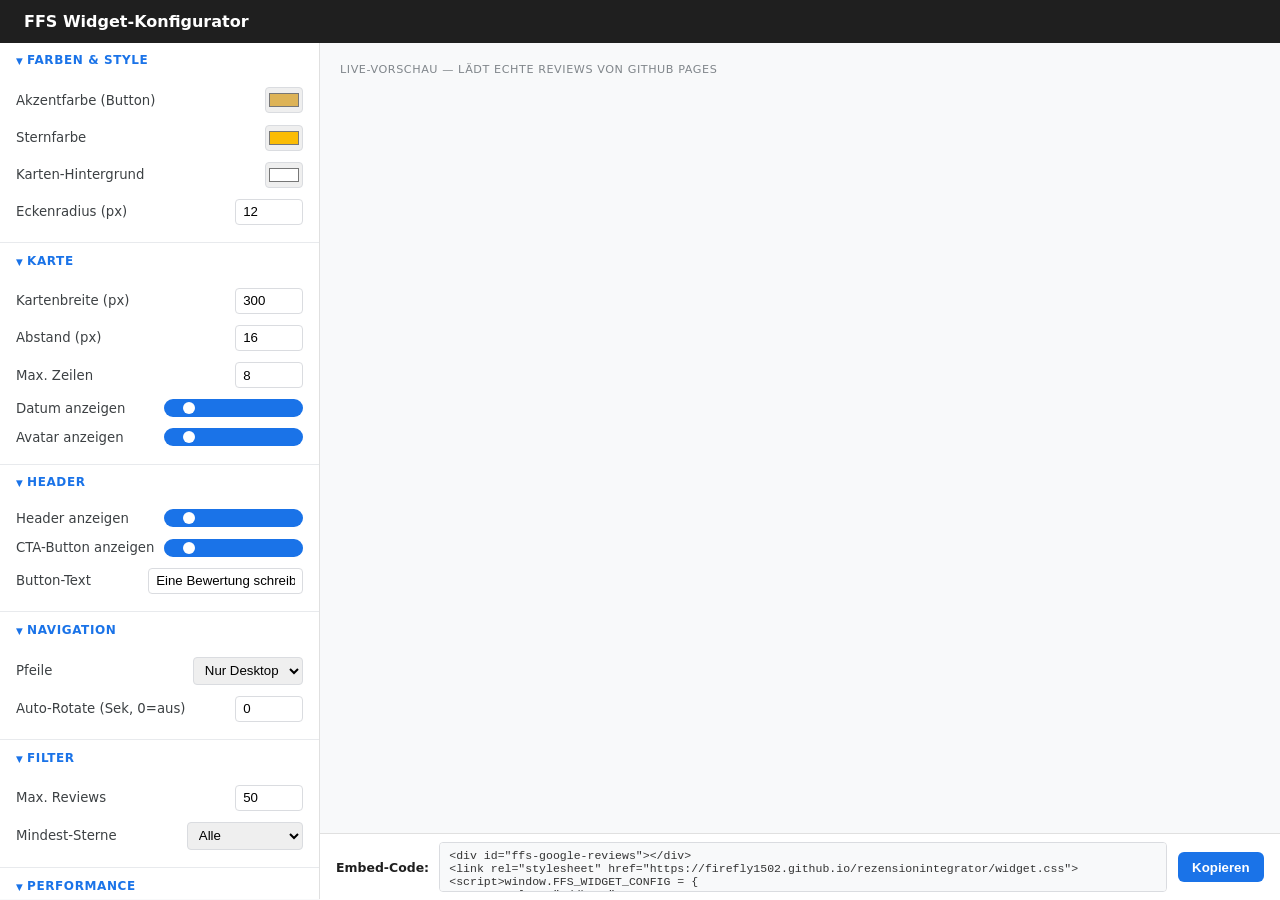
==== tools/konfigurator.html @ 9becf552 "feat: widget-konfigurator mit live-vorschau und embed-code-generator Co-Authored-By: Claude Sonnet 4" ====
<!DOCTYPE html>
<html lang="de">
<head>
  <meta charset="UTF-8">
  <meta name="viewport" content="width=device-width, initial-scale=1.0">
  <title>FFS Widget-Konfigurator</title>
  <link rel="stylesheet" href="../docs/widget.css">
  <style>
    *, *::before, *::after { box-sizing: border-box; }
    body {
      margin: 0;
      font-family: system-ui, -apple-system, 'Segoe UI', sans-serif;
      font-size: 14px;
      background: #f8f9fa;
      color: #1f1f1f;
    }
    h1 {
      margin: 0;
      padding: .75rem 1.5rem;
      background: #1f1f1f;
      color: #fff;
      font-size: 1rem;
      font-weight: 600;
    }
    .layout {
      display: grid;
      grid-template-columns: 320px 1fr;
      height: calc(100vh - 44px);
    }
    .settings {
      overflow-y: auto;
      border-right: 1px solid #e0e0e0;
      background: #fff;
    }
    details { border-bottom: 1px solid #e8eaed; }
    summary {
      padding: .65rem 1rem;
      font-weight: 600;
      font-size: .75rem;
      text-transform: uppercase;
      letter-spacing: .05em;
      color: #1a73e8;
      cursor: pointer;
      user-select: none;
      list-style: none;
    }
    summary::-webkit-details-marker { display: none; }
    summary::before { content: '▼ '; font-size: .55rem; }
    details:not([open]) summary::before { content: '▶ '; }
    .settings-body { padding: .25rem 1rem .75rem; }
    .field {
      display: flex;
      align-items: center;
      justify-content: space-between;
      padding: .35rem 0;
      gap: .5rem;
    }
    .field label { font-size: .83rem; color: #3c4043; flex: 1; }
    .field input[type="color"] {
      width: 38px; height: 26px;
      border: 1px solid #dadce0; border-radius: 4px; padding: 1px; cursor: pointer;
    }
    .field input[type="number"] {
      width: 68px; padding: .28rem .45rem;
      border: 1px solid #dadce0; border-radius: 4px; font-size: .83rem;
    }
    .field input[type="text"] {
      width: 155px; padding: .28rem .45rem;
      border: 1px solid #dadce0; border-radius: 4px; font-size: .83rem;
    }
    .field select {
      padding: .28rem .45rem;
      border: 1px solid #dadce0; border-radius: 4px; font-size: .83rem;
    }
    .toggle { position: relative; display: inline-block; width: 34px; height: 18px; }
    .toggle input { opacity: 0; width: 0; height: 0; }
    .toggle .slider {
      position: absolute; inset: 0;
      background: #ccc; border-radius: 18px; transition: .2s; cursor: pointer;
    }
    .toggle .slider::before {
      content: ''; position: absolute;
      height: 12px; width: 12px; left: 3px; bottom: 3px;
      background: #fff; border-radius: 50%; transition: .2s;
    }
    .toggle input:checked + .slider { background: #1a73e8; }
    .toggle input:checked + .slider::before { transform: translateX(16px); }
    .preview-pane {
      overflow-y: auto;
      padding: 1.25rem 1.25rem 90px;
      background: #f8f9fa;
    }
    .preview-label {
      font-size: .7rem; text-transform: uppercase;
      letter-spacing: .05em; color: #80868b; margin-bottom: .65rem;
    }
    .embed-bar {
      position: fixed;
      bottom: 0; left: 320px; right: 0;
      background: #fff; border-top: 1px solid #e0e0e0;
      padding: .5rem 1rem;
      display: flex; align-items: center; gap: .65rem;
      z-index: 100;
    }
    .embed-bar strong { font-size: .78rem; white-space: nowrap; }
    .embed-bar textarea {
      flex: 1; height: 50px; resize: none;
      font-family: 'Courier New', monospace; font-size: .72rem;
      border: 1px solid #dadce0; border-radius: 4px;
      padding: .35rem .55rem; background: #f8f9fa; color: #333;
    }
    .embed-bar button {
      padding: .45rem .9rem;
      background: #1a73e8; color: #fff;
      border: 0; border-radius: 6px;
      font-size: .83rem; font-weight: 600;
      cursor: pointer; white-space: nowrap;
    }
    .embed-bar button:hover { background: #1557b0; }
  </style>
</head>
<body>

<h1>FFS Widget-Konfigurator</h1>

<div class="layout">
  <div class="settings">

    <details open>
      <summary>Farben &amp; Style</summary>
      <div class="settings-body">
        <div class="field"><label>Akzentfarbe (Button)</label>
          <input type="color" id="cfg-accentColor" value="#ddb357"></div>
        <div class="field"><label>Sternfarbe</label>
          <input type="color" id="cfg-starColor" value="#FBBC04"></div>
        <div class="field"><label>Karten-Hintergrund</label>
          <input type="color" id="cfg-cardBackground" value="#ffffff"></div>
        <div class="field"><label>Eckenradius (px)</label>
          <input type="number" id="cfg-cardBorderRadius" value="12" min="0" max="32"></div>
      </div>
    </details>

    <details open>
      <summary>Karte</summary>
      <div class="settings-body">
        <div class="field"><label>Kartenbreite (px)</label>
          <input type="number" id="cfg-cardWidth" value="300" min="200" max="600"></div>
        <div class="field"><label>Abstand (px)</label>
          <input type="number" id="cfg-cardGap" value="16" min="0" max="48"></div>
        <div class="field"><label>Max. Zeilen</label>
          <input type="number" id="cfg-maxLines" value="8" min="2" max="30"></div>
        <div class="field"><label>Datum anzeigen</label>
          <label class="toggle"><input type="checkbox" id="cfg-showDate" checked><span class="slider"></span></label></div>
        <div class="field"><label>Avatar anzeigen</label>
          <label class="toggle"><input type="checkbox" id="cfg-showAvatar" checked><span class="slider"></span></label></div>
      </div>
    </details>

    <details open>
      <summary>Header</summary>
      <div class="settings-body">
        <div class="field"><label>Header anzeigen</label>
          <label class="toggle"><input type="checkbox" id="cfg-showHeader" checked><span class="slider"></span></label></div>
        <div class="field"><label>CTA-Button anzeigen</label>
          <label class="toggle"><input type="checkbox" id="cfg-showCtaButton" checked><span class="slider"></span></label></div>
        <div class="field"><label>Button-Text</label>
          <input type="text" id="cfg-ctaButtonText" value="Eine Bewertung schreiben"></div>
      </div>
    </details>

    <details open>
      <summary>Navigation</summary>
      <div class="settings-body">
        <div class="field"><label>Pfeile</label>
          <select id="cfg-arrows">
            <option value="desktop">Nur Desktop</option>
            <option value="always">Immer</option>
            <option value="never">Nie</option>
          </select></div>
        <div class="field"><label>Auto-Rotate (Sek, 0=aus)</label>
          <input type="number" id="cfg-autoRotate" value="0" min="0" max="60"></div>
      </div>
    </details>

    <details open>
      <summary>Filter</summary>
      <div class="settings-body">
        <div class="field"><label>Max. Reviews</label>
          <input type="number" id="cfg-maxReviews" value="50" min="1" max="300"></div>
        <div class="field"><label>Mindest-Sterne</label>
          <select id="cfg-minRating">
            <option value="1">Alle</option>
            <option value="3">3&#x2605; und mehr</option>
            <option value="4">4&#x2605; und mehr</option>
            <option value="5">Nur 5&#x2605;</option>
          </select></div>
      </div>
    </details>

    <details open>
      <summary>Performance</summary>
      <div class="settings-body">
        <div class="field"><label>Lazy Load (im Widget)</label>
          <label class="toggle"><input type="checkbox" id="cfg-lazyLoad" checked><span class="slider"></span></label></div>
      </div>
    </details>

  </div>

  <div class="preview-pane">
    <div class="preview-label">Live-Vorschau — lädt echte Reviews von GitHub Pages</div>
    <div id="ffs-google-reviews"></div>
  </div>
</div>

<div class="embed-bar">
  <strong>Embed-Code:</strong>
  <textarea id="embed-code" readonly></textarea>
  <button id="copy-btn">Kopieren</button>
</div>

<script src="../docs/widget.js"></script>
<script>
(function () {
  var GITHUB_BASE = 'https://firefly1502.github.io/rezensionintegrator/';
  var REVIEWS_URL = GITHUB_BASE + 'reviews.json';

  function readConfig() {
    return {
      accentColor:      document.getElementById('cfg-accentColor').value,
      starColor:        document.getElementById('cfg-starColor').value,
      cardBackground:   document.getElementById('cfg-cardBackground').value,
      cardBorderRadius: Number(document.getElementById('cfg-cardBorderRadius').value),
      cardWidth:        Number(document.getElementById('cfg-cardWidth').value),
      cardGap:          Number(document.getElementById('cfg-cardGap').value),
      maxLines:         Number(document.getElementById('cfg-maxLines').value),
      showDate:         document.getElementById('cfg-showDate').checked,
      showAvatar:       document.getElementById('cfg-showAvatar').checked,
      showHeader:       document.getElementById('cfg-showHeader').checked,
      showCtaButton:    document.getElementById('cfg-showCtaButton').checked,
      ctaButtonText:    document.getElementById('cfg-ctaButtonText').value,
      arrows:           document.getElementById('cfg-arrows').value,
      autoRotate:       Number(document.getElementById('cfg-autoRotate').value),
      maxReviews:       Number(document.getElementById('cfg-maxReviews').value),
      minRating:        Number(document.getElementById('cfg-minRating').value),
      lazyLoad:         document.getElementById('cfg-lazyLoad').checked
    };
  }

  function buildEmbedCode(cfg) {
    var embedCfg = {};
    Object.keys(cfg).forEach(function (k) {
      if (k !== 'reviewsUrl' && k !== 'lazyLoad') {
        embedCfg[k] = cfg[k];
      }
    });
    var lines = [];
    Object.keys(embedCfg).forEach(function (k) {
      lines.push('  ' + k + ': ' + JSON.stringify(embedCfg[k]));
    });
    return '<div id="ffs-google-reviews"></div>\n' +
      '<link rel="stylesheet" href="' + GITHUB_BASE + 'widget.css">\n' +
      '<script>window.FFS_WIDGET_CONFIG = {\n' + lines.join(',\n') + '\n};<\/script>\n' +
      '<script src="' + GITHUB_BASE + 'widget.js" defer><\/script>';
  }

  function reloadPreview(cfg) {
    var previewCfg = Object.assign({}, cfg, {
      lazyLoad: false,      // Vorschau soll sofort laden
      reviewsUrl: REVIEWS_URL
    });
    window.FFS_WIDGET_CONFIG = previewCfg;
    var mount = document.getElementById('ffs-google-reviews');
    mount.innerHTML = '';
    mount.removeAttribute('style');
    mount.className = '';
    if (typeof window.ffsWidgetBoot === 'function') {
      window.ffsWidgetBoot();
    }
  }

  function update() {
    var cfg = readConfig();
    reloadPreview(cfg);
    document.getElementById('embed-code').value = buildEmbedCode(cfg);
  }

  document.querySelectorAll('[id^="cfg-"]').forEach(function (el) {
    el.addEventListener('input', update);
    el.addEventListener('change', update);
  });

  document.getElementById('copy-btn').addEventListener('click', function () {
    var ta = document.getElementById('embed-code');
    navigator.clipboard.writeText(ta.value).then(function () {
      var btn = document.getElementById('copy-btn');
      btn.textContent = 'Kopiert!';
      setTimeout(function () { btn.textContent = 'Kopieren'; }, 2000);
    });
  });

  update();
})();
</script>

</body>
</html>
---- docs/widget.css ----
/* Rezensionintegrator Widget — Full Flight Sim
 * Scope: alle Styles sind unter .ffs-gr-widget genested, damit sie
 * nicht in die Duda-Seite leaken.
 */

/* Poppins – selbst gehostet (kein Request an Google beim Seitenaufruf).
 * SIL Open Font License 1.1 — https://openfontlicense.org
 * Quelle: fonts.gstatic.com/s/poppins/v24 (einmalig heruntergeladen). */
@font-face {
  font-family: 'Poppins';
  font-style: normal;
  font-weight: 400;
  font-display: swap;
  src: url('fonts/poppins-400-latin.woff2') format('woff2');
  unicode-range: U+0000-00FF, U+0131, U+0152-0153, U+02BB-02BC, U+02C6, U+02DA, U+02DC, U+0304, U+0308, U+0329, U+2000-206F, U+20AC, U+2122, U+2191, U+2193, U+2212, U+2215, U+FEFF, U+FFFD;
}
@font-face {
  font-family: 'Poppins';
  font-style: normal;
  font-weight: 400;
  font-display: swap;
  src: url('fonts/poppins-400-latin-ext.woff2') format('woff2');
  unicode-range: U+0100-02BA, U+02BD-02C5, U+02C7-02CC, U+02CE-02D7, U+02DD-02FF, U+0304, U+0308, U+0329, U+1D00-1DBF, U+1E00-1E9F, U+1EF2-1EFF, U+2020, U+20A0-20AB, U+20AD-20C0, U+2113, U+2C60-2C7F, U+A720-A7FF;
}
@font-face {
  font-family: 'Poppins';
  font-style: normal;
  font-weight: 500;
  font-display: swap;
  src: url('fonts/poppins-500-latin.woff2') format('woff2');
  unicode-range: U+0000-00FF, U+0131, U+0152-0153, U+02BB-02BC, U+02C6, U+02DA, U+02DC, U+0304, U+0308, U+0329, U+2000-206F, U+20AC, U+2122, U+2191, U+2193, U+2212, U+2215, U+FEFF, U+FFFD;
}
@font-face {
  font-family: 'Poppins';
  font-style: normal;
  font-weight: 500;
  font-display: swap;
  src: url('fonts/poppins-500-latin-ext.woff2') format('woff2');
  unicode-range: U+0100-02BA, U+02BD-02C5, U+02C7-02CC, U+02CE-02D7, U+02DD-02FF, U+0304, U+0308, U+0329, U+1D00-1DBF, U+1E00-1E9F, U+1EF2-1EFF, U+2020, U+20A0-20AB, U+20AD-20C0, U+2113, U+2C60-2C7F, U+A720-A7FF;
}
@font-face {
  font-family: 'Poppins';
  font-style: normal;
  font-weight: 600;
  font-display: swap;
  src: url('fonts/poppins-600-latin.woff2') format('woff2');
  unicode-range: U+0000-00FF, U+0131, U+0152-0153, U+02BB-02BC, U+02C6, U+02DA, U+02DC, U+0304, U+0308, U+0329, U+2000-206F, U+20AC, U+2122, U+2191, U+2193, U+2212, U+2215, U+FEFF, U+FFFD;
}
@font-face {
  font-family: 'Poppins';
  font-style: normal;
  font-weight: 600;
  font-display: swap;
  src: url('fonts/poppins-600-latin-ext.woff2') format('woff2');
  unicode-range: U+0100-02BA, U+02BD-02C5, U+02C7-02CC, U+02CE-02D7, U+02DD-02FF, U+0304, U+0308, U+0329, U+1D00-1DBF, U+1E00-1E9F, U+1EF2-1EFF, U+2020, U+20A0-20AB, U+20AD-20C0, U+2113, U+2C60-2C7F, U+A720-A7FF;
}
@font-face {
  font-family: 'Poppins';
  font-style: normal;
  font-weight: 700;
  font-display: swap;
  src: url('fonts/poppins-700-latin.woff2') format('woff2');
  unicode-range: U+0000-00FF, U+0131, U+0152-0153, U+02BB-02BC, U+02C6, U+02DA, U+02DC, U+0304, U+0308, U+0329, U+2000-206F, U+20AC, U+2122, U+2191, U+2193, U+2212, U+2215, U+FEFF, U+FFFD;
}
@font-face {
  font-family: 'Poppins';
  font-style: normal;
  font-weight: 700;
  font-display: swap;
  src: url('fonts/poppins-700-latin-ext.woff2') format('woff2');
  unicode-range: U+0100-02BA, U+02BD-02C5, U+02C7-02CC, U+02CE-02D7, U+02DD-02FF, U+0304, U+0308, U+0329, U+1D00-1DBF, U+1E00-1E9F, U+1EF2-1EFF, U+2020, U+20A0-20AB, U+20AD-20C0, U+2113, U+2C60-2C7F, U+A720-A7FF;
}

.ffs-gr-widget {
  --ffs-accent: #ddb357;        /* war: --ffs-gold */
  --ffs-star: #FBBC04;
  --ffs-card-bg: #ffffff;
  --ffs-radius: 12px;
  --ffs-card-width: 300px;
  --ffs-card-gap: 16px;
  --ffs-max-lines: 8;
  --ffs-text: #1f1f1f;
  --ffs-muted: #5f6368;
  /* Header-Textfarbe — Default hell für dunkle Seiten (FFS ist dunkel).
   * Override in der Einbettung möglich:
   *   <style>.ffs-gr-widget { --ffs-header-color: #1f1f1f; }</style> */
  --ffs-header-color: #f1f3f4;
  --ffs-header-muted: #b8bcc2;
  --ffs-border: #e8eaed;
  --ffs-shadow: 0 1px 3px rgba(0,0,0,.08);
  --ffs-shadow-hover: 0 4px 12px rgba(0,0,0,.12);

  box-sizing: border-box;
  /* Header erbt Text-Farbe vom Parent (Duda-Seite), damit er auf hellem
   * UND dunklem Seitenhintergrund lesbar ist. Karten + Modal haben
   * eigenen weißen BG und setzen color explizit auf --ffs-text. */
  color: inherit;
  font-family: 'Poppins', system-ui, -apple-system, 'Segoe UI', Roboto, sans-serif;
  font-weight: 400;
  max-width: 1200px;
  margin: 0 auto;
  padding: 1rem;
}

.ffs-gr-widget *,
.ffs-gr-widget *::before,
.ffs-gr-widget *::after { box-sizing: inherit; }

/* Header — eigene weiße Box, funktioniert auf jedem Seitenhintergrund */
.ffs-gr-header {
  display: flex;
  flex-wrap: wrap;
  align-items: center;
  gap: .85rem;
  padding: 1rem 1.25rem;
  margin-bottom: 1rem;
  background: #fff;
  color: #1f1f1f;
  border-radius: var(--ffs-radius);
  box-shadow: var(--ffs-shadow);
}
.ffs-gr-header .google-wordmark {
  font-family: 'Poppins', system-ui, sans-serif;
  font-weight: 500;
  font-size: 1.35rem;
  line-height: 1;
  letter-spacing: -.02em;
  flex-shrink: 0;
}
/* Rating-Zeile: alle Elemente gleiche Größe + fett */
.ffs-gr-header .label,
.ffs-gr-header .stars,
.ffs-gr-header .score,
.ffs-gr-header .count {
  font-size: 1.05rem;
  font-weight: 700;
  line-height: 1;
}
.ffs-gr-header .stars { color: var(--ffs-star); letter-spacing: 2px; }
.ffs-gr-header .separator { color: #dadce0; font-weight: 300; font-size: 1.05rem; line-height: 1; }
.ffs-gr-header .cta-button {
  margin-left: auto;
  padding: .7rem 1.3rem;
  background: var(--ffs-accent);
  color: #1f1f1f;
  border-radius: 8px;
  text-decoration: none;
  font-weight: 600;
  transition: filter .15s ease, transform .15s ease;
}
.ffs-gr-header .cta-button:hover { filter: brightness(1.05); transform: translateY(-1px); }
.ffs-gr-header .cta-button:focus-visible { outline: 2px solid #000; outline-offset: 2px; }

/* Slider */
.ffs-gr-slider {
  position: relative;
  display: flex;
  align-items: center;
}
.ffs-gr-track {
  display: flex;
  gap: var(--ffs-card-gap);
  overflow-x: auto;
  scroll-snap-type: x mandatory;
  scroll-behavior: smooth;
  /* kein horizontales Padding — Karten starten bündig mit Header */
  padding: 0 0 1rem 0;
  /* Scrollbar versteckt — Navigation via Pfeile (Desktop) + Swipe (Touch). */
  scrollbar-width: none;            /* Firefox */
  -ms-overflow-style: none;          /* IE/Edge Legacy */
}
.ffs-gr-track::-webkit-scrollbar { display: none; } /* Chromium/Safari */

/* Nav-Arrows */
.ffs-gr-slider .nav-prev,
.ffs-gr-slider .nav-next {
  position: absolute;
  top: 50%;
  transform: translateY(-50%);
  background: #fff;
  border: 1px solid var(--ffs-border);
  border-radius: 50%;
  width: 36px;
  height: 36px;
  font-size: 1.25rem;
  cursor: pointer;
  box-shadow: var(--ffs-shadow);
  opacity: 0;
  transition: opacity .2s ease;
  z-index: 2;
}
.ffs-gr-slider:hover .nav-prev,
.ffs-gr-slider:hover .nav-next,
.ffs-gr-slider:focus-within .nav-prev,
.ffs-gr-slider:focus-within .nav-next { opacity: 1; }
.ffs-gr-slider .nav-prev { left: -8px; }
.ffs-gr-slider .nav-next { right: -8px; }
.ffs-gr-slider .nav-prev[disabled],
.ffs-gr-slider .nav-next[disabled] { opacity: .3 !important; cursor: default; }

/* Karte */
.review-card {
  position: relative;
  display: flex;
  flex-direction: column;
  flex: 0 0 var(--ffs-card-width);
  min-width: 240px;
  min-height: 420px;
  background: var(--ffs-card-bg);
  color: var(--ffs-text);
  border: 1px solid var(--ffs-border);
  border-radius: var(--ffs-radius);
  padding: 1rem;
  scroll-snap-align: start;
  box-shadow: var(--ffs-shadow);
  transition: transform .15s ease, box-shadow .15s ease;
  cursor: pointer;
}
.review-card:hover {
  transform: translateY(-2px);
  box-shadow: var(--ffs-shadow-hover);
}
.review-card .author-row {
  display: flex;
  align-items: center;
  gap: .6rem;
  margin-bottom: .5rem;
}
.review-card .avatar {
  width: 36px;
  height: 36px;
  border-radius: 50%;
  background: #ccc;
  flex-shrink: 0;
  display: flex;
  align-items: center;
  justify-content: center;
  color: #fff;
  font-weight: 600;
  font-size: .95rem;
  object-fit: cover;
}
.review-card .meta { min-width: 0; flex: 1; }
.review-card .name { font-weight: 600; white-space: nowrap; overflow: hidden; text-overflow: ellipsis; }
.review-card .date { color: var(--ffs-muted); font-size: .8rem; }
.review-card .rating-row { margin-bottom: .4rem; }
.review-card .rating-row .stars { color: var(--ffs-star); }
.review-card .rating-row .verified {
  display: inline-block;
  vertical-align: middle;
  margin-left: .3rem;
  color: #4285F4;
}
.review-card .text {
  font-size: .9rem;
  line-height: 1.5;
  color: var(--ffs-text);
  display: -webkit-box;
  -webkit-line-clamp: var(--ffs-max-lines);
  -webkit-box-orient: vertical;
  overflow: hidden;
  margin-bottom: 0;
}
.review-card .read-more {
  display: inline-block;
  /* nach unten an die Karte pinnen, damit Text den ganzen Raum nutzt */
  margin-top: auto;
  padding-top: .5rem;
  color: #5f6368;
  font-size: .85rem;
  font-weight: 500;
}
.review-card .google-g {
  position: absolute;
  top: .85rem;
  right: .85rem;
  width: 22px;
  height: 22px;
  flex-shrink: 0;
  opacity: .95;
}

/* Skeleton */
.review-card.skeleton { pointer-events: none; cursor: default; }
.review-card.skeleton .avatar,
.review-card.skeleton .sk-line {
  background: linear-gradient(90deg, #eee 0%, #f5f5f5 50%, #eee 100%);
  background-size: 200% 100%;
  animation: ffs-sk-pulse 1.2s infinite;
  color: transparent;
}
.review-card.skeleton .sk-line { height: .7rem; border-radius: 3px; margin: .3rem 0; }
.review-card.skeleton .sk-line.short { width: 40%; }

@keyframes ffs-sk-pulse {
  0% { background-position: 200% 0; }
  100% { background-position: -200% 0; }
}

/* Responsive */
@media (max-width: 1023px) {
  .review-card { flex: 0 0 calc(50% - .5rem); }
  .ffs-gr-slider .nav-prev,
  .ffs-gr-slider .nav-next { opacity: 1; }
}
@media (max-width: 767px) {
  .review-card { flex: 0 0 100%; }
  .ffs-gr-header {
    justify-content: center;
    gap: .6rem;
    padding: .9rem 1rem;
  }
  .ffs-gr-header .google-wordmark {
    flex-basis: 100%;
    text-align: center;
    font-size: 1.5rem;
    margin-bottom: .25rem;
  }
  .ffs-gr-header .cta-button {
    margin-left: 0;
    flex-basis: 100%;
    text-align: center;
    margin-top: .5rem;
  }
}

/* Modal */
.ffs-gr-modal {
  position: fixed;
  inset: 0;
  background: rgba(0,0,0,.55);
  display: none;
  align-items: center;
  justify-content: center;
  z-index: 10000;
  padding: 1rem;
  font-family: 'Poppins', system-ui, -apple-system, 'Segoe UI', Roboto, sans-serif;
  color: #1f1f1f;
}
.ffs-gr-modal[open] { display: flex; }
.ffs-gr-modal .box {
  background: #fff;
  border-radius: var(--ffs-radius);
  max-width: 600px;
  width: 100%;
  max-height: 85vh;
  overflow-y: auto;
  padding: 1.5rem;
  position: relative;
}
.ffs-gr-modal .close {
  position: absolute;
  top: .5rem;
  right: .75rem;
  background: transparent;
  border: 0;
  font-size: 1.5rem;
  cursor: pointer;
}
.ffs-gr-modal .box .owner-reply {
  margin-top: 1rem;
  padding: .75rem 1rem;
  border-left: 3px solid var(--ffs-accent);
  background: #faf6ec;
  border-radius: 0 var(--ffs-radius) var(--ffs-radius) 0;
}

/* Reduced Motion */
@media (prefers-reduced-motion: reduce) {
  .ffs-gr-widget *,
  .ffs-gr-widget *::before,
  .ffs-gr-widget *::after {
    transition: none !important;
    animation: none !important;
    scroll-behavior: auto !important;
  }
}
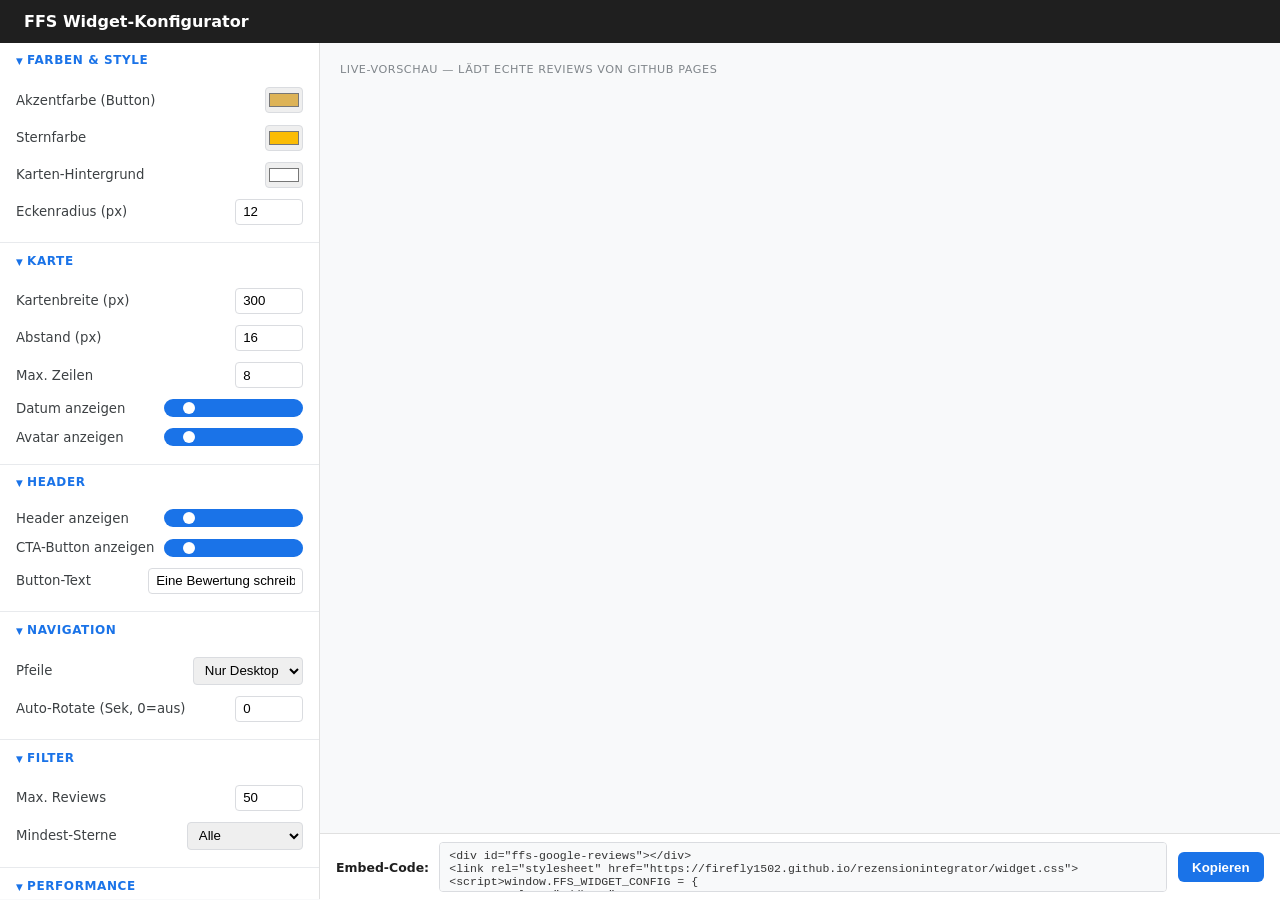
==== commit f7fb96c3: "fix(konfigurator): clipboard-fallback fuer file://-Protokoll" ====
--- a/tools/konfigurator.html
+++ b/tools/konfigurator.html
@@ -292,10 +292,14 @@
 
   document.getElementById('copy-btn').addEventListener('click', function () {
     var ta = document.getElementById('embed-code');
+    var btn = document.getElementById('copy-btn');
     navigator.clipboard.writeText(ta.value).then(function () {
-      var btn = document.getElementById('copy-btn');
       btn.textContent = 'Kopiert!';
       setTimeout(function () { btn.textContent = 'Kopieren'; }, 2000);
+    }).catch(function () {
+      ta.select();
+      btn.textContent = 'Strg+C drücken';
+      setTimeout(function () { btn.textContent = 'Kopieren'; }, 3000);
     });
   });
 
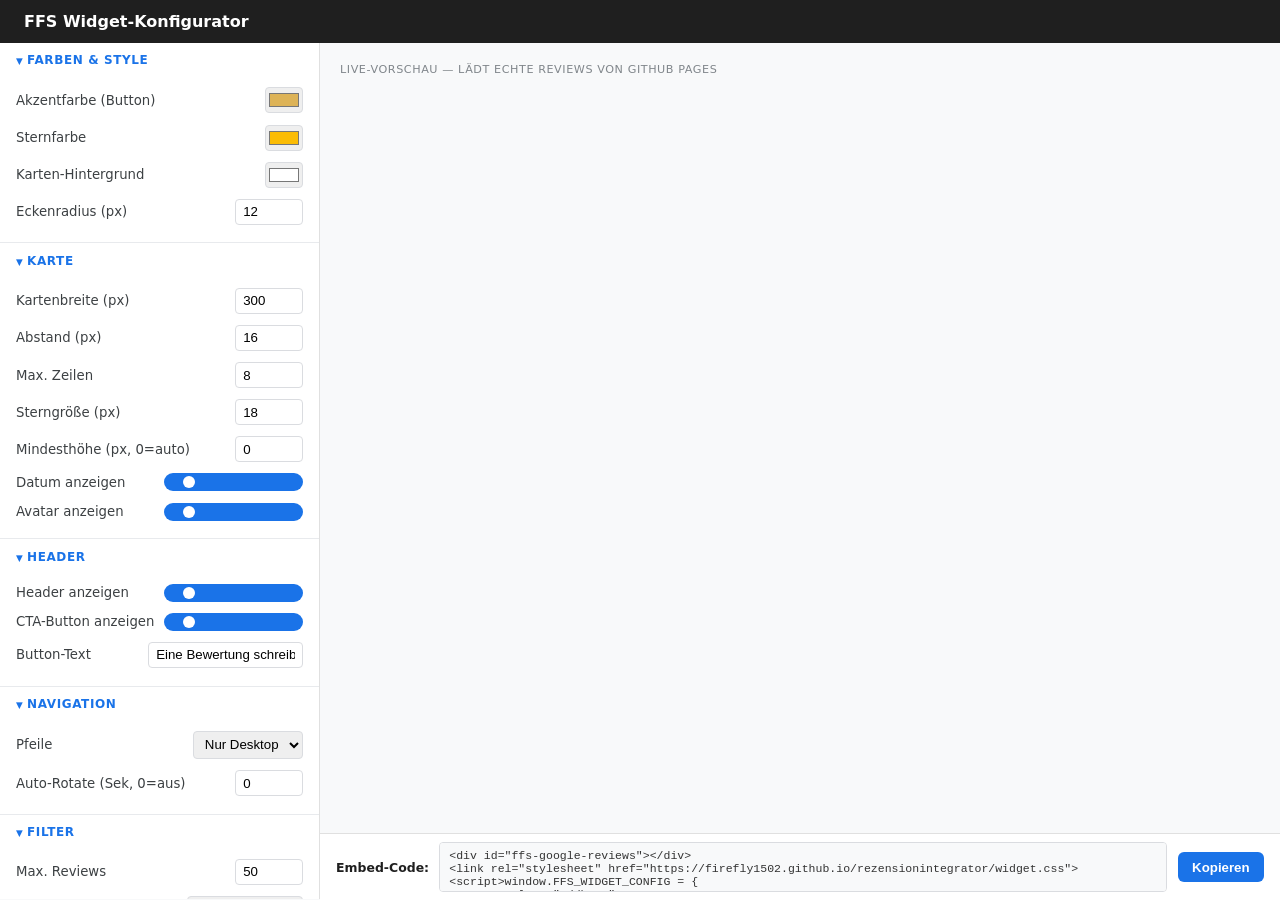
==== commit 910aa692: "feat(widget): Sterngröße + Karten-Mindesthöhe konfigurierbar - CSS: --ffs-star-size (default 18px), " ====
--- a/tools/konfigurator.html
+++ b/tools/konfigurator.html
@@ -149,6 +149,10 @@
           <input type="number" id="cfg-cardGap" value="16" min="0" max="48"></div>
         <div class="field"><label>Max. Zeilen</label>
           <input type="number" id="cfg-maxLines" value="8" min="2" max="30"></div>
+        <div class="field"><label>Sterngröße (px)</label>
+          <input type="number" id="cfg-starSize" value="18" min="10" max="40"></div>
+        <div class="field"><label>Mindesthöhe (px, 0=auto)</label>
+          <input type="number" id="cfg-cardMinHeight" value="0" min="0" max="600"></div>
         <div class="field"><label>Datum anzeigen</label>
           <label class="toggle"><input type="checkbox" id="cfg-showDate" checked><span class="slider"></span></label></div>
         <div class="field"><label>Avatar anzeigen</label>
@@ -234,6 +238,8 @@
       cardWidth:        Number(document.getElementById('cfg-cardWidth').value),
       cardGap:          Number(document.getElementById('cfg-cardGap').value),
       maxLines:         Number(document.getElementById('cfg-maxLines').value),
+      starSize:         Number(document.getElementById('cfg-starSize').value),
+      cardMinHeight:    Number(document.getElementById('cfg-cardMinHeight').value),
       showDate:         document.getElementById('cfg-showDate').checked,
       showAvatar:       document.getElementById('cfg-showAvatar').checked,
       showHeader:       document.getElementById('cfg-showHeader').checked,
@@ -256,7 +262,7 @@
     });
     var lines = [];
     Object.keys(embedCfg).forEach(function (k) {
-      lines.push('  ' + k + ': ' + JSON.stringify(embedCfg[k]));
+      lines.push('  ' + k + ': ' + JSON.stringify(embedCfg[k]).replace(/<\/script/gi, '<\\/script'));
     });
     return '<div id="ffs-google-reviews"></div>\n' +
       '<link rel="stylesheet" href="' + GITHUB_BASE + 'widget.css">\n' +
--- a/docs/widget.css
+++ b/docs/widget.css
@@ -78,7 +78,9 @@
   --ffs-radius: 12px;
   --ffs-card-width: 300px;
   --ffs-card-gap: 16px;
-  --ffs-max-lines: 8;
+  --ffs-max-lines: 14;
+  --ffs-star-size: 18px;
+  --ffs-card-min-height: 0px;
   --ffs-text: #1f1f1f;
   --ffs-muted: #5f6368;
   /* Header-Textfarbe — Default hell für dunkle Seiten (FFS ist dunkel).
@@ -203,6 +205,7 @@
   position: relative;
   display: flex;
   flex-direction: column;
+  min-height: var(--ffs-card-min-height);
   flex: 0 0 var(--ffs-card-width);
   min-width: 240px;
   min-height: 420px;
@@ -244,7 +247,7 @@
 .review-card .name { font-weight: 600; white-space: nowrap; overflow: hidden; text-overflow: ellipsis; }
 .review-card .date { color: var(--ffs-muted); font-size: .8rem; }
 .review-card .rating-row { margin-bottom: .4rem; }
-.review-card .rating-row .stars { color: var(--ffs-star); }
+.review-card .rating-row .stars { color: var(--ffs-star); font-size: var(--ffs-star-size); }
 .review-card .rating-row .verified {
   display: inline-block;
   vertical-align: middle;
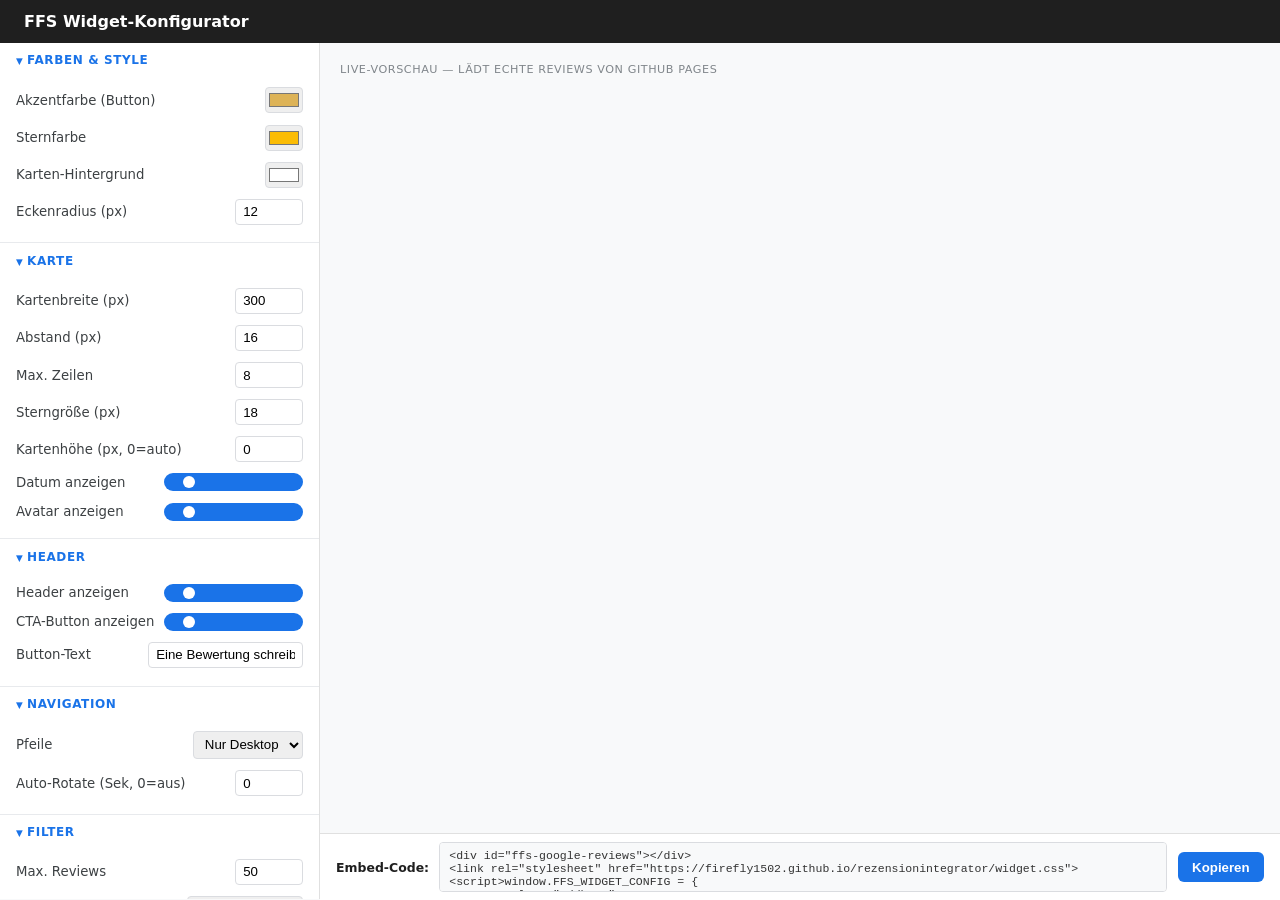
==== commit 043a6d13: "fix(widget): Kartenhöhe als feste height statt min-height (0=auto)" ====
--- a/tools/konfigurator.html
+++ b/tools/konfigurator.html
@@ -151,8 +151,8 @@
           <input type="number" id="cfg-maxLines" value="8" min="2" max="30"></div>
         <div class="field"><label>Sterngröße (px)</label>
           <input type="number" id="cfg-starSize" value="18" min="10" max="40"></div>
-        <div class="field"><label>Mindesthöhe (px, 0=auto)</label>
-          <input type="number" id="cfg-cardMinHeight" value="0" min="0" max="600"></div>
+        <div class="field"><label>Kartenhöhe (px, 0=auto)</label>
+          <input type="number" id="cfg-cardHeight" value="0" min="0" max="600"></div>
         <div class="field"><label>Datum anzeigen</label>
           <label class="toggle"><input type="checkbox" id="cfg-showDate" checked><span class="slider"></span></label></div>
         <div class="field"><label>Avatar anzeigen</label>
@@ -239,7 +239,7 @@
       cardGap:          Number(document.getElementById('cfg-cardGap').value),
       maxLines:         Number(document.getElementById('cfg-maxLines').value),
       starSize:         Number(document.getElementById('cfg-starSize').value),
-      cardMinHeight:    Number(document.getElementById('cfg-cardMinHeight').value),
+      cardHeight:       Number(document.getElementById('cfg-cardHeight').value),
       showDate:         document.getElementById('cfg-showDate').checked,
       showAvatar:       document.getElementById('cfg-showAvatar').checked,
       showHeader:       document.getElementById('cfg-showHeader').checked,
--- a/docs/widget.css
+++ b/docs/widget.css
@@ -80,7 +80,7 @@
   --ffs-card-gap: 16px;
   --ffs-max-lines: 14;
   --ffs-star-size: 18px;
-  --ffs-card-min-height: 0px;
+  --ffs-card-height: auto;
   --ffs-text: #1f1f1f;
   --ffs-muted: #5f6368;
   /* Header-Textfarbe — Default hell für dunkle Seiten (FFS ist dunkel).
@@ -138,7 +138,7 @@
   font-weight: 700;
   line-height: 1;
 }
-.ffs-gr-header .stars { color: var(--ffs-star); letter-spacing: 2px; }
+.ffs-gr-header .stars { color: var(--ffs-star); letter-spacing: 2px; font-size: var(--ffs-star-size); }
 .ffs-gr-header .separator { color: #dadce0; font-weight: 300; font-size: 1.05rem; line-height: 1; }
 .ffs-gr-header .cta-button {
   margin-left: auto;
@@ -205,7 +205,7 @@
   position: relative;
   display: flex;
   flex-direction: column;
-  min-height: var(--ffs-card-min-height);
+  height: var(--ffs-card-height, auto);
   flex: 0 0 var(--ffs-card-width);
   min-width: 240px;
   min-height: 420px;
